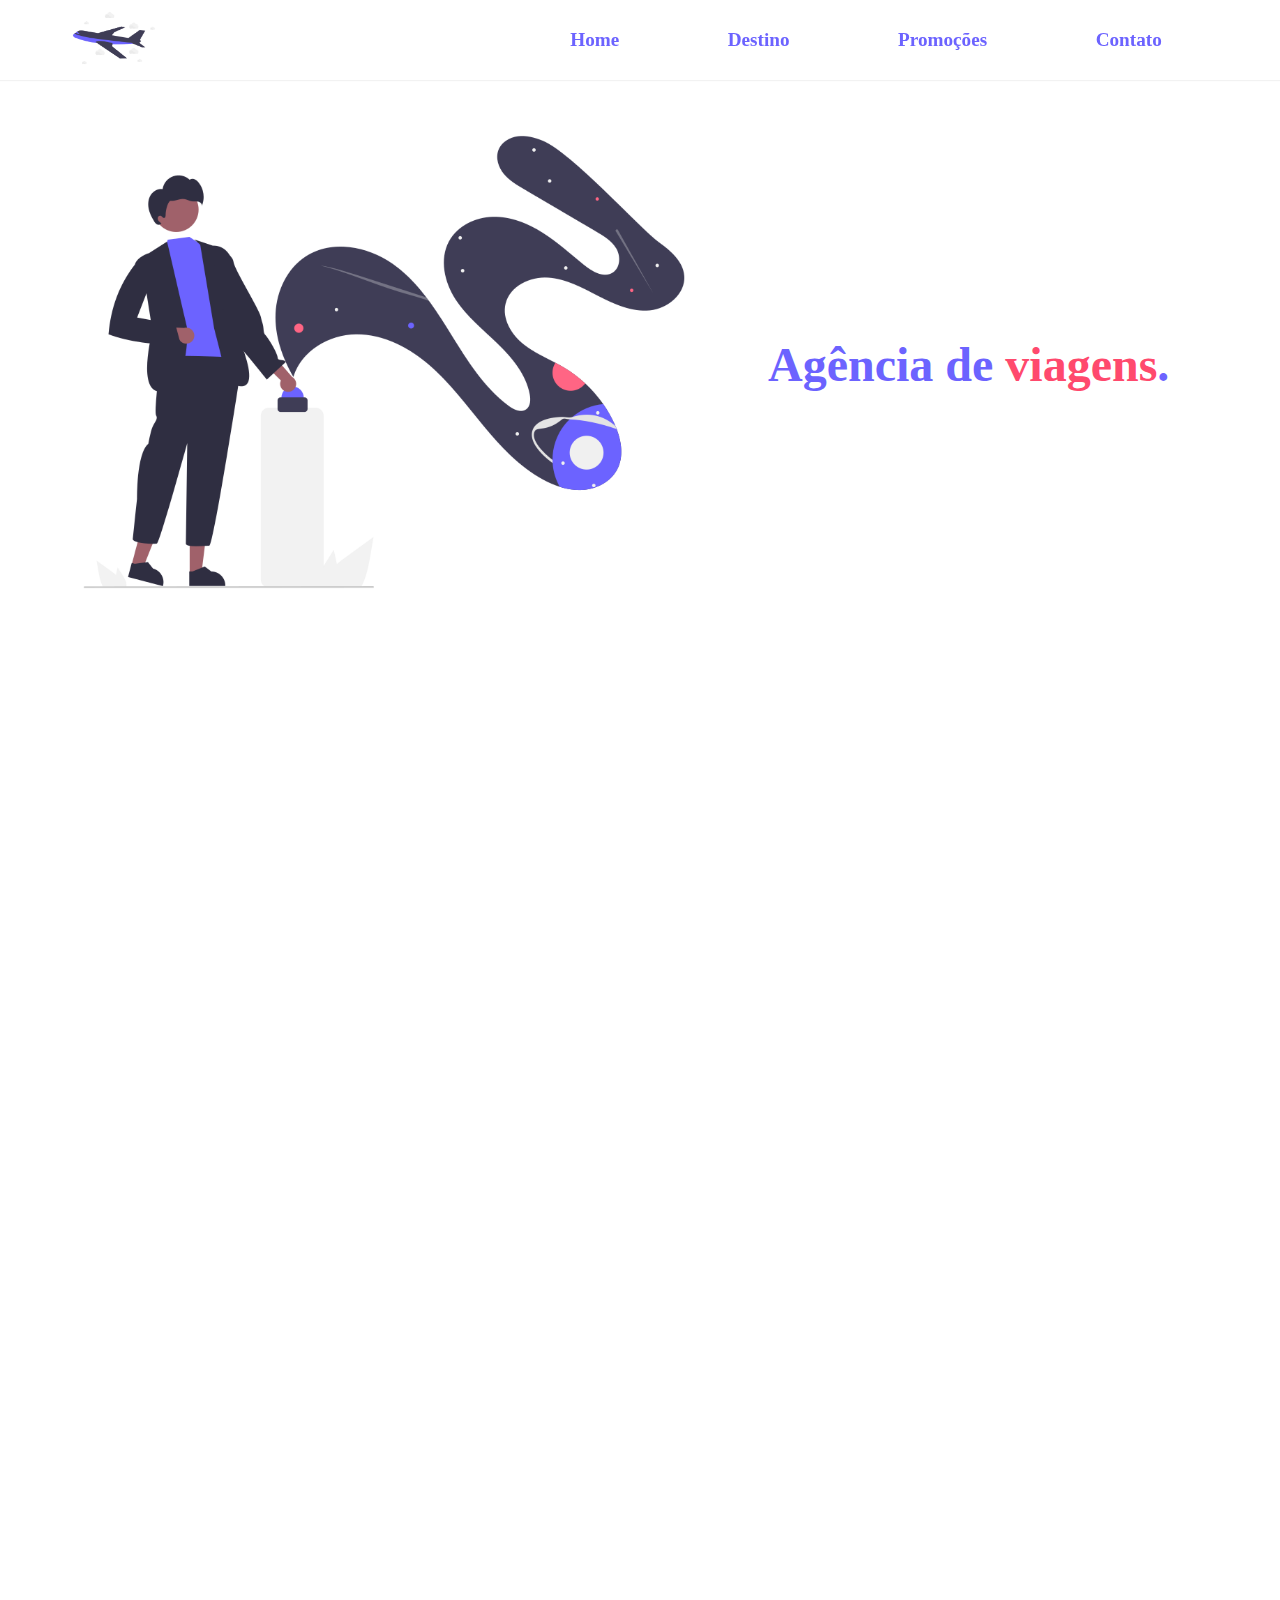
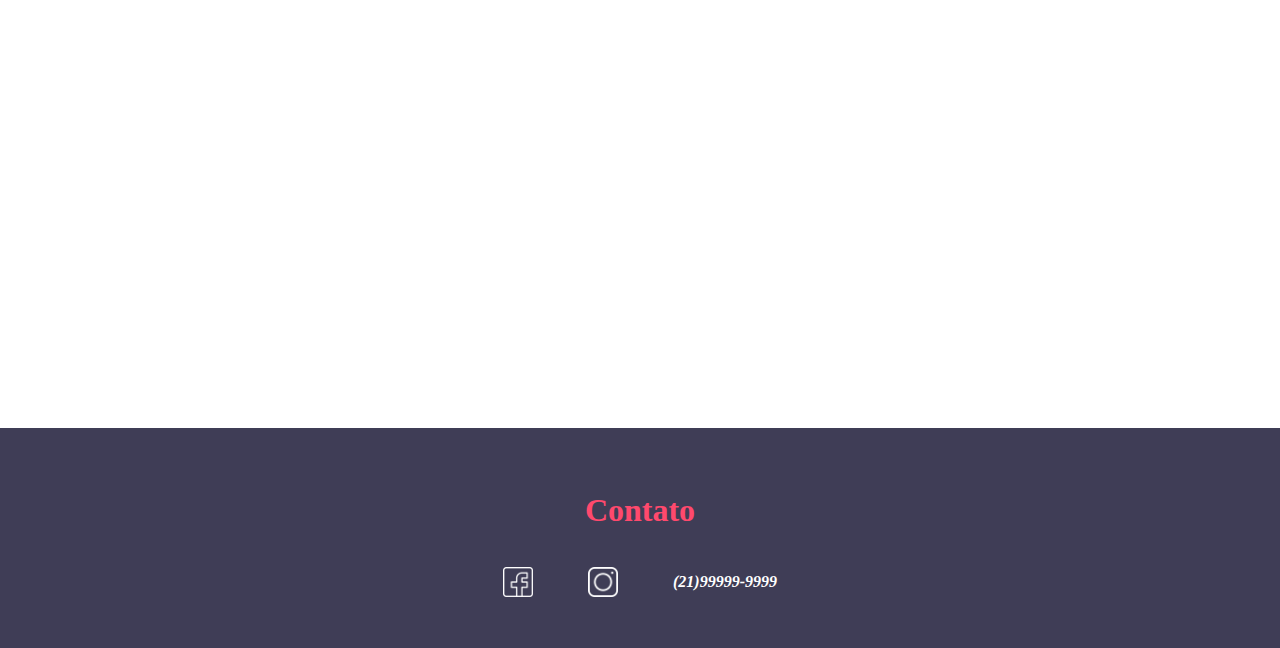
==== index.html @ d8eb1dca "mobile finalizado" ====
<!DOCTYPE html>
<html lang="pt-br">
<head>
    <link rel="stylesheet" href="style.css">
    <link rel="shortcut icon" href="img/logo.png" type="image/x-icon">
    <meta charset="UTF-8">
    <meta http-equiv="X-UA-Compatible" content="IE=edge">
    <meta name="viewport" content="width=device-width, initial-scale=1.0">
    <title>Agência de viagem</title>
</head>
<body>
    <header>
        <section class="wrap-header">
            <section class="group-header">
                <div class="container-menu">
                    <div class="box-menu-mobile">
                        <input type="checkbox" id="checkbox-menu">
                        <label for="checkbox-menu" id="btn-mobile">
                            <span></span>
                            <span></span>
                            <span></span>
                        </label>
                    </div>
                </div>
                <div class="box-logo">
                    <img src="img/logo.png" alt="logo">
                </div>
                <nav class="navigation" id="navigation">
                    <ul class="list-header">
                        <li><a href="#">Home</a></li>
                        <li><a href="#">Destino</a></li>
                        <li><a href="#">Promoções</a></li>
                        <li><a href="#">Contato</a></li>
                    </ul>
                </nav>
            </section>             
        </section>
    </header>  
    <main>
        <section class="wrap-main">
            <section class="container">
                <div class="box-word">
                    <img src="img/mundo.png" alt="mundo">
                </div>
                <div class="box-title">
                    <h1>Agência de <span>viagens</span>.</h1>
                </div>
            </section>
            <section class="contain js-scroll">
                <div class="box-subtitle">
                    <h2>Nossos <span>destinos</span></h2>
                </div>
                <div class="box-destinations">
                    <ul class="box-list">
                        <li>Rio de Janeiro</li>
                        <li>São Paulo</li>
                        <li>Bahia</li>
                    </ul>
                    <div class="box-img-destinations">
                        <img src="img/destinos.png" alt="destinos">
                    </div>
                </div>
            </section>
            <section class="container-promotions js-scroll">
                <div class="box-promotions">
                    <h2><span>Promoções</span></h2>
                </div>
                <div class="contain-main js-scroll">
                    <div class="card-1">
                        <div class="box-crist">
                            <img src="img/cristo.png" alt="Cristo Redentor">
                        </div>
                        <div class="box-text-1">
                            <h2>Rio de Janeiro</h2>
                            <h2>De: <span class="risk">R$300,00</span></h2>
                            <h2>Por: <span class="green">R$180,00</span></h2>
                        </div>
                        <div class="box-btn">
                            <button>Comprar</button>
                        </div>
                    </div>
                    <div class="card-2">
                        <div class="box-predio">
                            <img src="img/predio.png" alt="Prédio">
                        </div>
                        <div class="box-text-2">
                            <h2>São Paulo</h2>
                            <h2>De: <span class="risk">R$280,00</span></h2>
                            <h2>Por: <span class="green">R$145,00</span></h2>
                        </div>
                        <div class="box-btn">
                            <button>Comprar</button>
                        </div>
                    </div>
                    <div class="card-3">
                        <div class="box-praia">
                            <img src="img/praia.png" alt="Praia">
                        </div>
                        <div class="box-text-3">
                            <h2>Bahia</h2>
                            <h2>De: <span class="risk">R$320,00</span></h2>
                            <h2>Por: <span class="green">R$225,00</span></h2>
                        </div>
                        <div class="box-btn">
                            <button>Comprar</button>
                        </div>
                    </div>
                </div>
            </section>
        </section>
    </main>
    <footer>
        <section class="wrap-footer">
            <div class="contain-footer">
                <h2><span>Contato</span></h2>
                <div class="box-socials">
                    <img src="img/facebook.png" alt="facebook">
                    <img src="img/instagram.png" alt="instagram">
                    <h4>(21)99999-9999</h4>
                </div>
            </div>
        </section>
    </footer>
    <script src="scroll.js"></script>
    <script src="script.js"></script>
</body>
</html>
---- style.css ----
* {
  margin: 0;
  padding: 0;
  box-sizing: border-box;
}

@import url("https://fonts.googleapis.com/css2?family=Corinthia&family=IBM+Plex+Serif:wght@100&family=Mochiy+Pop+P+One&family=Montagu+Slab:wght@100&family=Montserrat:wght@300;500;800&family=Open+Sans+Condensed:wght@300&family=Playfair+Display+SC&family=Playfair+Display:wght@900&family=Raleway:wght@100&family=Roboto:wght@100&display=swap");
@import url("https://fonts.googleapis.com/css2?family=Corinthia:wght@400;700&family=IBM+Plex+Serif:wght@100&family=Mochiy+Pop+P+One&family=Montagu+Slab:wght@100&family=Montserrat:wght@300;500;800&family=Open+Sans+Condensed:wght@300&family=Playfair+Display+SC&family=Playfair+Display:wght@900&family=Raleway:wght@100&family=Roboto:wght@100&display=swap");

header {
  background-color: white;
  position: fixed;
  z-index: 9;
  width: 100%;
  box-shadow: 0px 0px 1px 1px #f2f2f2;
}

.wrap-header,
.wrap-main,
.wrap-footer {
  max-width: 1900px;
  width: 100%;
  margin: 0 auto;
}

.group-header {
  width: 90%;
  height: 80px;
  margin: 0 auto;
  display: flex;
  align-items: center;
  justify-content: space-between;
}

.container-menu {
  display: none;
}

.box-logo {
  width: 120px;
}

.box-logo img {
  cursor: pointer;
  width: 100px;
}

.list-header {
  width: 700px;
  list-style: none;
  display: flex;
  align-items: center;
  justify-content: space-around;
}

.list-header li a {
  transition: 0.5s all;
  font-size: 1.2em;
  text-decoration: none;
  font-family: "Corinthia", cursive;
  color: #6c63ff;
  font-weight: bolder;
}
.list-header li a:hover {
  color: #3f3d56;
}

main {
  padding-top: 80px;
  width: 100%;
}

.container {
  display: flex;
  justify-content: space-between;
  align-items: center;
}

.box-word {
  width: 60%;
}

.box-word img {
  width: 100%;
}

.box-title {
  width: 40%;
}

.box-title h1 {
  font-size: 3em;
  font-family: "Corinthia", cursive;
  color: #6c63ff;
  font-weight: bolder;
}

span {
  color: #ff496d;
}

.contain {
  width: 100%;
}

.box-subtitle {
  padding-top: 5%;
  display: flex;
  justify-content: center;
}

.box-subtitle h2,
.box-promotions h2,
.contain-footer h2 {
  font-size: 2em;
  font-family: "Corinthia", cursive;
  color: #6c63ff;
  font-weight: bolder;
}

.box-destinations {
  width: 100%;
  display: flex;
  justify-content: space-between;
}

.box-list {
  list-style: none;
  display: flex;
  flex-direction: column;
  justify-content: center;
  align-items: center;
  width: 45%;
}

.box-list li {
  cursor: pointer;
  margin-top: 20px;
  width: 300px;
  padding: 5px 10px;
  border: 2px solid #6c63ff;
  border-radius: 10px;
  font-size: 1.4em;
  font-family: "Corinthia", cursive;
  color: #6c63ff;
  font-weight: bolder;
}

.box-list li:hover {
  color: #f2f2f2;
  background-color: #6c63ff;
}

.box-img-destinations {
  width: 55%;
}

.box-img-destinations img {
  width: 100%;
}

.container-promotions {
  padding-top: 10%;
  width: 100%;
}

.box-promotions {
  width: 100%;
  padding-bottom: 300px;
  display: flex;
  justify-content: center;
}

.contain-main {
  display: flex;
  justify-content: space-around;
  width: 100%;
  background-color: #6b62ff;
}

.card-1,
.card-2,
.card-3 {
  display: flex;
  flex-direction: column;
  justify-content: space-between;
  cursor: pointer;
  position: relative;
  bottom: 180px;
  width: 25%;
  height: 300px;
  background-color: white;
  border: 1px solid rgba(107, 98, 255, 0.2);
  box-shadow: 0px -7px 6px -3px rgba(107, 98, 255, 0.2);
}

.box-text-1,
.box-text-2,
.box-text-3 {
  display: flex;
  flex-direction: column;
  justify-content: space-around;
  width: 90%;
  height: 150px;
  margin: 0 auto;
}

.risk {
  text-decoration: line-through;
}

.green {
  color: rgb(19, 250, 19);
}

.box-text-1 h2,
.box-text-2 h2,
.box-text-3 h2 {
  color: #3f3d56;
  font-size: 1.6em;
  font-family: "Open Sans Condensed", sans-serif;
  text-align: center;
}

.box-btn {
  display: flex;
  justify-content: center;
}

.box-btn button {
  text-transform: capitalize;
  width: 150px;
  padding: 4%;
  border-radius: 10px;
  border: 2px solid #3f3d56;
  color: #3f3d56;
  font-size: 1.3em;
  top: 97%;
  cursor: pointer;
  position: absolute;
  font-family: "Open Sans Condensed", sans-serif;
  transition: 1s all;
}
.box-btn button:hover {
  color: white;
  border: 1px solid white;
  transition: 0.5s;
  background-color: #6b62ff;
}

.box-crist,
.box-predio,
.box-praia {
  padding-top: 10%;
  width: 90%;
  margin: 0 auto;
}

.box-crist img,
.box-predio img,
.box-praia img {
  width: 40px;
}

footer {
  margin-top: 40px;
  background-color: #3f3d56;
  width: 100%;
  height: 220px;
}

.contain-footer {
  padding-top: 5%;
  display: flex;
  justify-content: center;
  align-items: center;
  flex-direction: column;
}

.box-socials {
  margin-top: 3%;
  width: 30%;
  display: flex;
  justify-content: space-evenly;
  align-items: center;
}

.box-socials h4 {
  color: white;
  font-family: "Corinthia", cursive;
  font-style: italic;
}

.box-socials img {
  cursor: pointer;
  width: 30px;
}

.js-scroll {
  opacity: 0;
  transform: translate3d(-70px, 0, 0);
}

.js-scroll.ativo {
  opacity: 1;
  transition: 5s all;
  transform: translate3d(0, 0, 0);
}

/* inicio responsivo mobile */
@media (max-width: 835px) {
  main {
    padding-top: 60px;
  }

  .group-header {
    width: 100%;
    height: 62px;
    overflow: hidden;
  }

  .list-header {
    display: none;
  }

  .box-logo {
    display: flex;
    align-items: center;
    justify-content: center;
    width: 120px;
    position: relative;
    left: 0%;
  }

  .box-logo img {
    width: 100px;
  }

  .container-menu {
    background-color: #6c63ff;
    padding: 26px;
    width: 100px;
    display: flex;
    justify-content: center;
  }

  .box-menu-mobile {
    display: block;
    margin-bottom: 20px;
  }

  #checkbox-menu {
    position: absolute;
    opacity: 0;
  }

  label {
    cursor: pointer;
    position: relative;
    display: block;
    width: 40px;
  }

  label span {
    position: absolute;
    display: block;
    width: 70%;
    height: 3px;
    border-radius: 30px;
    background-color: #f2f2f2;
    transition: 0.25s ease-in-out;
  }

  label span:nth-child(1) {
    top: 0;
  }

  label span:nth-child(2) {
    top: 8px;
  }

  label span:nth-child(3) {
    top: 16px;
  }

  #checkbox-menu:checked + label span:nth-child(1) {
    transform: rotate(-45deg);
    top: 8px;
  }

  #checkbox-menu:checked + label span:nth-child(2) {
    opacity: 0;
  }

  #checkbox-menu:checked + label span:nth-child(3) {
    transform: rotate(45deg);
    top: 8px;
  }

  .list-header {
    display: flex;
    flex-direction: column;
    position: absolute;
    width: 90%;
    height: 0px;
    background-color: #6c63ff;
    border: 1px solid rgba(63, 61, 86, 0.4);
    top: 63px;
    right: 5%;
    z-index: 1000;
    visibility: hidden;
    overflow-y: hidden;
    transition: 0.6s;
    text-align: center;
    border-radius: 20px;
  }

  .navigation.active .list-header {
    visibility: visible;
    padding: 30px 0px;
    height: 300px;
    text-align: center;
  }
  .navigation.active .list-header li {
    width: 100%;
    padding: 10px 0px;
  }
  .navigation.active .list-header li:hover {
    background-color: #f2f2f2;
  }

  .navigation.active .list-header li a {
    color: #3f3d56;
  }

  .navigation.active .list-header li:hover a {
    font-weight: 500;
  }

  .navigation.active .list-header .list-user:hover {
    background-color: #503527;
  }

  .container {
    padding-top: 40px;
    flex-direction: column-reverse;
  }

  .box-word {
    width: 80%;
  }

  .box-title h1 {
    text-align: center;
  }

  .contain {
    padding-top: 40px;
  }

  .box-destinations {
    padding-top: 30px;
    align-items: center;
    flex-direction: column-reverse;
  }

  .box-img-destinations {
    width: 80%;
  }

  .box-list li {
    width: 80%;
  }

  .container-promotions {
    padding-top: 120px;
  }

  .box-promotions {
    padding-top: 0;
    padding-bottom: 10px;
  }

  .contain-main {
    border-radius: 50px;
    flex-direction: column;
    align-items: center;
    justify-content: space-around;
    height: 1700px;
  }

  .card-1,
  .card-2,
  .card-3 {
    border-radius: 20px;
    position: static;
    width: 80%;
    height: 420px;
  }

  .box-btn button {
    position: relative;
  }

  footer {
    height: auto;
  }

  .box-socials {
    width: 100%;
    height: 200px;
    flex-direction: column;
  }
}

@media (max-width: 506px) {
  .box-list li {
    width: 100%;
    font-size: 1.2em;
  }
}

@media (max-width: 356px) {
  .box-title h1 {
    font-size: 2em;
  }

  .box-list li {
    width: 100%;
    font-size: 1em;
  }
}

@media (max-width: 304px) {
  .box-subtitle h2,
  .box-promotions h2,
  .contain-footer h2 {
    text-align: center;
  }

  .box-list li {
    width: 150px;
    font-size: 0.8em;
  }
}
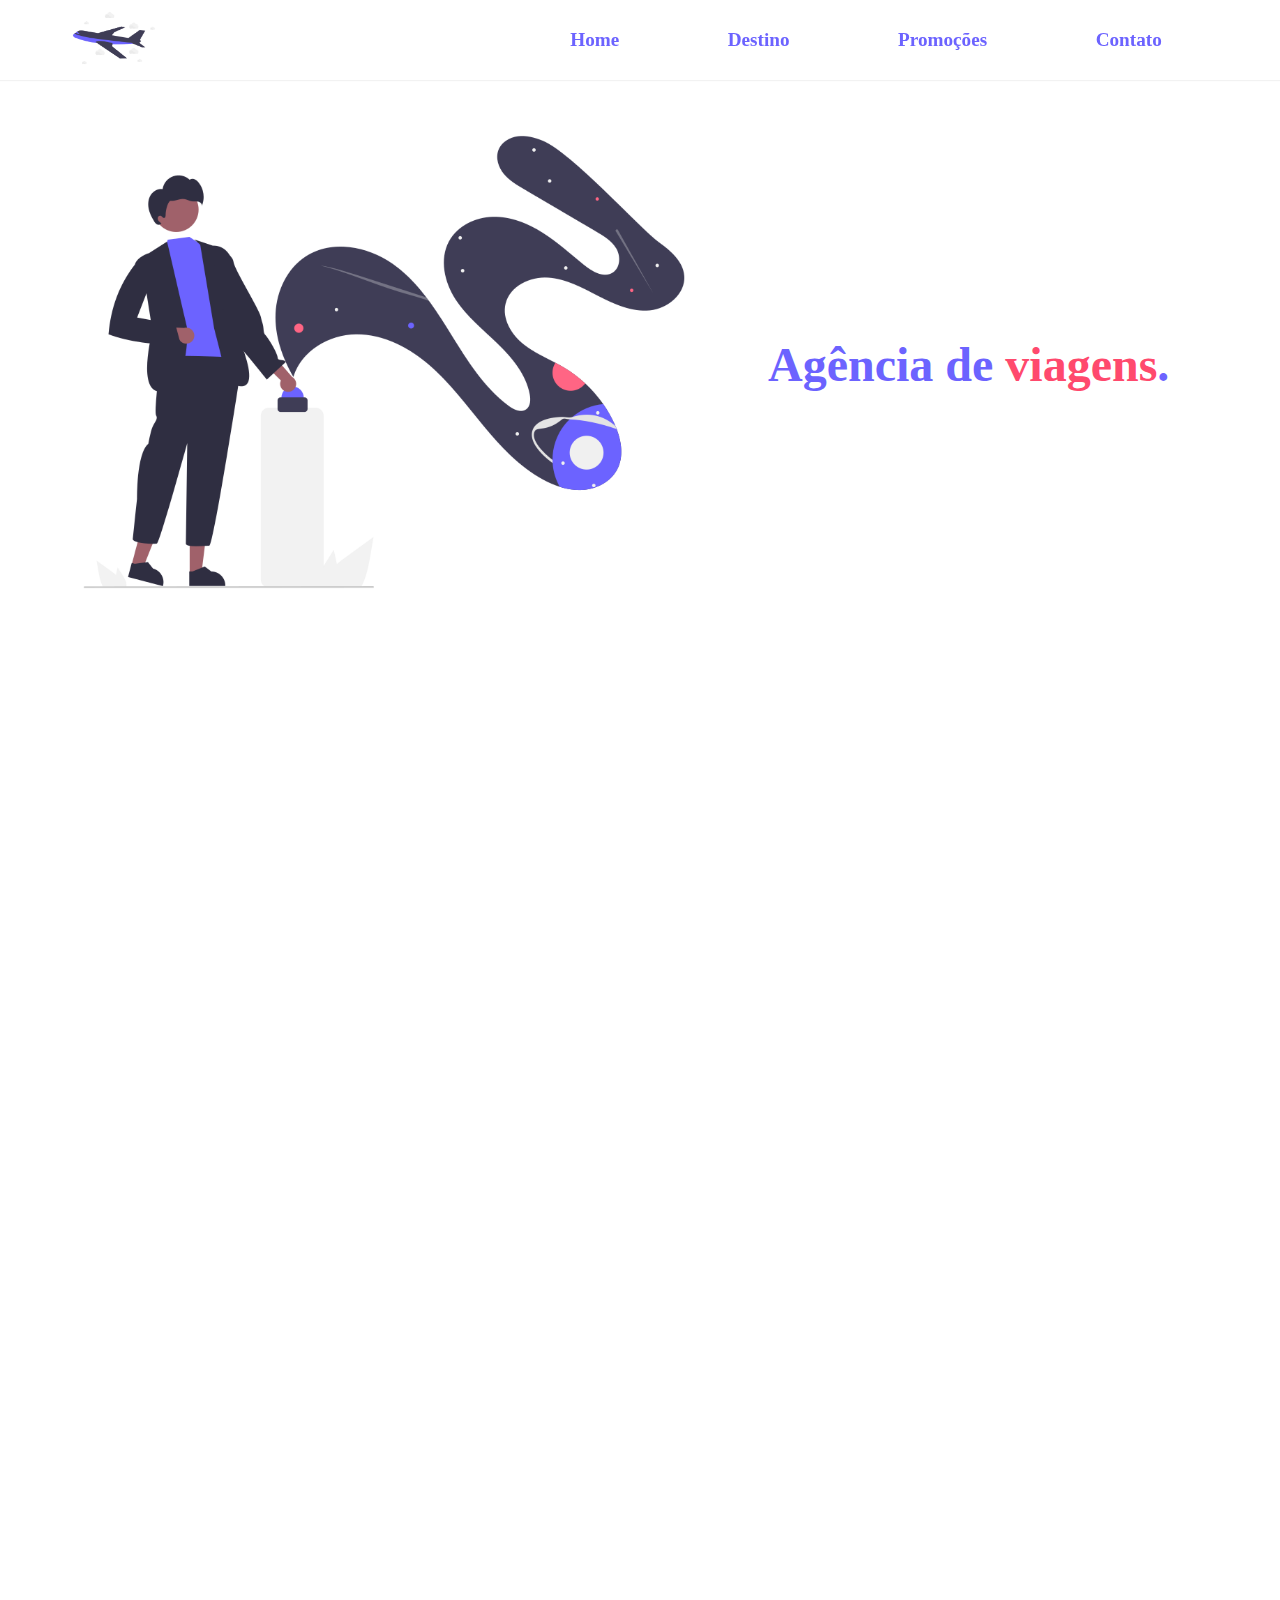
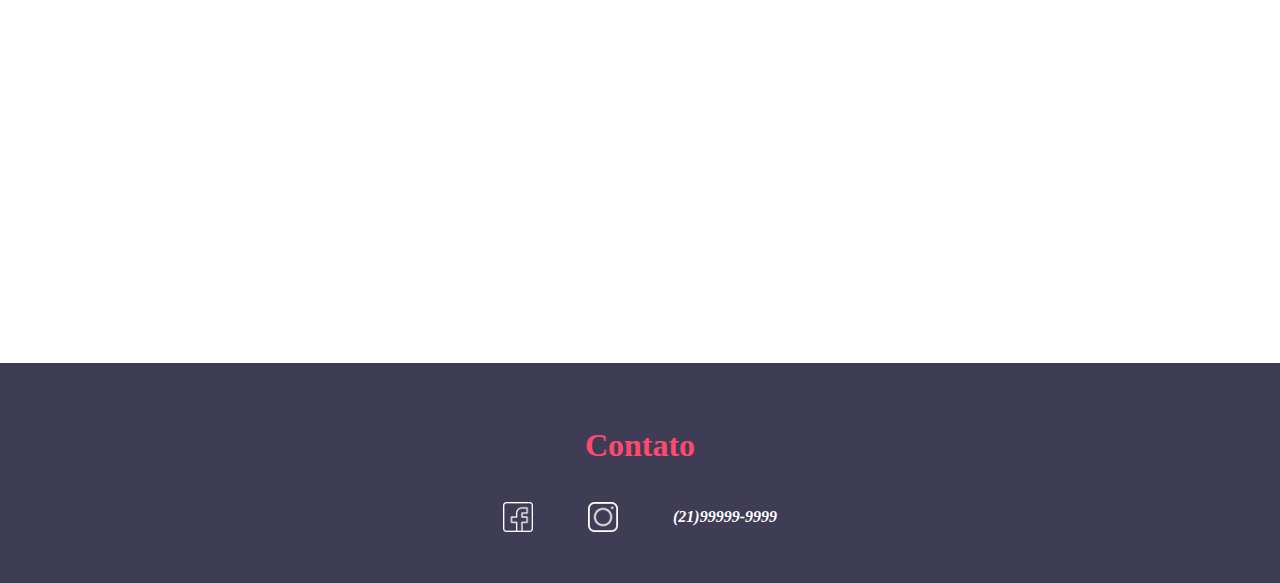
==== commit ee79c17a: "atualização nova" ====
--- a/index.html
+++ b/index.html
@@ -26,11 +26,11 @@
                     <img src="img/logo.png" alt="logo">
                 </div>
                 <nav class="navigation" id="navigation">
-                    <ul class="list-header">
-                        <li><a href="#">Home</a></li>
-                        <li><a href="#">Destino</a></li>
-                        <li><a href="#">Promoções</a></li>
-                        <li><a href="#">Contato</a></li>
+                    <ul class="list-header js-menu">
+                        <li><a href="#home">Home</a></li>
+                        <li><a href="#destino">Destino</a></li>
+                        <li><a href="#promocoes">Promoções</a></li>
+                        <li><a href="#contato">Contato</a></li>
                     </ul>
                 </nav>
             </section>             
@@ -38,17 +38,17 @@
     </header>  
     <main>
         <section class="wrap-main">
-            <section class="container">
+            <section class="container" id="home">
                 <div class="box-word">
                     <img src="img/mundo.png" alt="mundo">
                 </div>
                 <div class="box-title">
-                    <h1>Agência de <span>viagens</span>.</h1>
+                    <h1>Agência de <span><a href="#">viagens</a></span>.</h1>
                 </div>
             </section>
-            <section class="contain js-scroll">
+            <section class="contain js-scroll" id="destino">
                 <div class="box-subtitle">
-                    <h2>Nossos <span>destinos</span></h2>
+                    <h2>Nossos <span><a href="destino.html">destinos</a></span></h2>
                 </div>
                 <div class="box-destinations">
                     <ul class="box-list">
@@ -61,9 +61,9 @@
                     </div>
                 </div>
             </section>
-            <section class="container-promotions js-scroll">
+            <section class="container-promotions js-scroll" id="promocoes">
                 <div class="box-promotions">
-                    <h2><span>Promoções</span></h2>
+                    <h2><span><a href="promocoes.html">Promoções</a></span></h2>
                 </div>
                 <div class="contain-main js-scroll">
                     <div class="card-1">
@@ -72,7 +72,7 @@
                         </div>
                         <div class="box-text-1">
                             <h2>Rio de Janeiro</h2>
-                            <h2>De: <span class="risk">R$300,00</span></h2>
+                            <h2>De: <span class="risk"><a href="#" class="link"></a> R$300,00</span></h2>
                             <h2>Por: <span class="green">R$180,00</span></h2>
                         </div>
                         <div class="box-btn">
@@ -85,7 +85,7 @@
                         </div>
                         <div class="box-text-2">
                             <h2>São Paulo</h2>
-                            <h2>De: <span class="risk">R$280,00</span></h2>
+                            <h2>De: <span class="risk"><a href="#" class="link"></a> R$280,00</span></h2>
                             <h2>Por: <span class="green">R$145,00</span></h2>
                         </div>
                         <div class="box-btn">
@@ -98,7 +98,7 @@
                         </div>
                         <div class="box-text-3">
                             <h2>Bahia</h2>
-                            <h2>De: <span class="risk">R$320,00</span></h2>
+                            <h2>De: <span class="risk"><a href="#" class="link"></a> R$320,00</span></h2>
                             <h2>Por: <span class="green">R$225,00</span></h2>
                         </div>
                         <div class="box-btn">
@@ -111,8 +111,8 @@
     </main>
     <footer>
         <section class="wrap-footer">
-            <div class="contain-footer">
-                <h2><span>Contato</span></h2>
+            <div class="contain-footer" id="contato">
+                <h2><span><a href="#">Contato</a></span></h2>
                 <div class="box-socials">
                     <img src="img/facebook.png" alt="facebook">
                     <img src="img/instagram.png" alt="instagram">
--- a/style.css
+++ b/style.css
@@ -95,8 +95,13 @@
   font-weight: bolder;
 }
 
-span {
+span a {
+  text-decoration: none;
   color: #ff496d;
+  transition: 0.5s all;
+}
+span a:hover {
+  color: #3f3d56;
 }
 
 .contain {
@@ -166,7 +171,7 @@
 
 .box-promotions {
   width: 100%;
-  padding-bottom: 300px;
+  padding-bottom: 235px;
   display: flex;
   justify-content: center;
 }
@@ -207,6 +212,7 @@
 
 .risk {
   text-decoration: line-through;
+  color: #ff496d;
 }
 
 .green {
